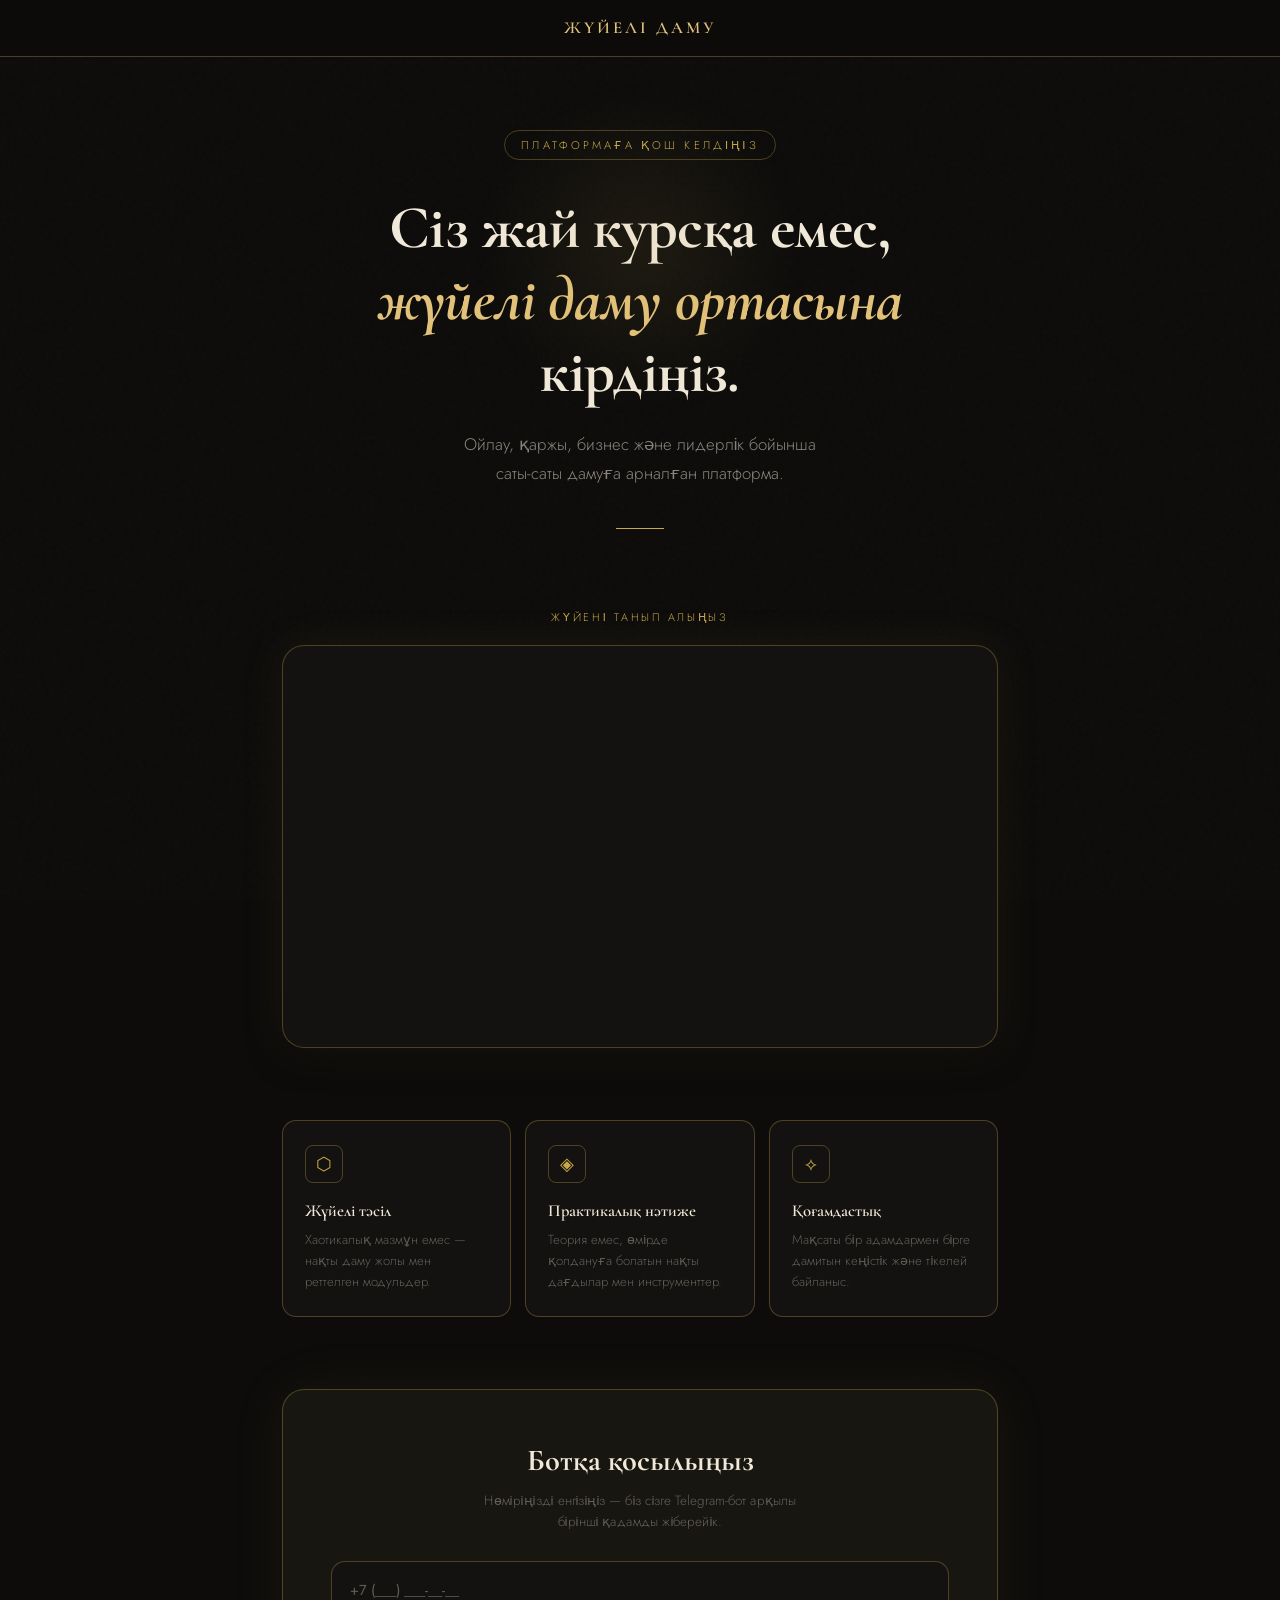
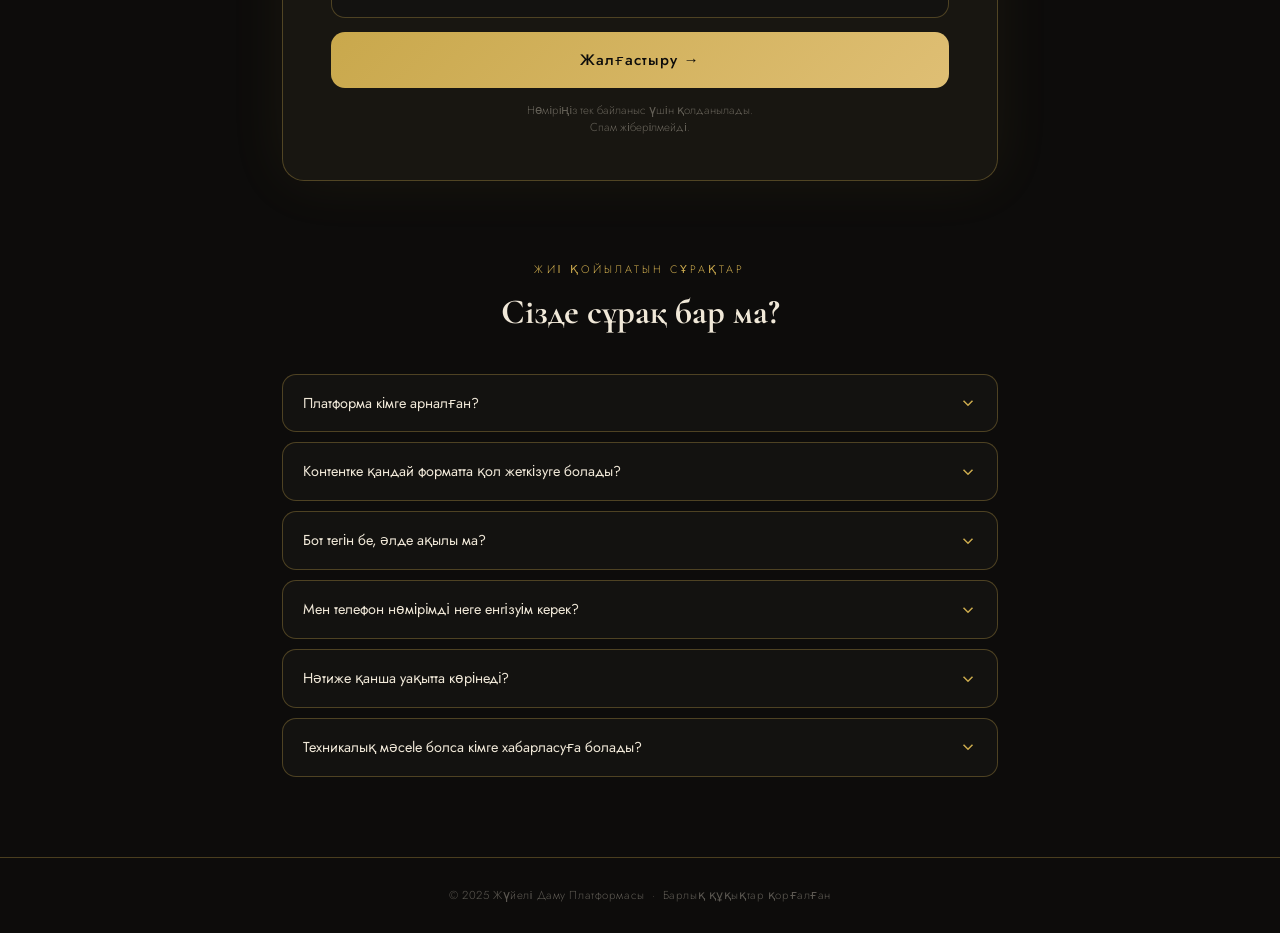
==== index.html @ 13a6a48f "Add files via upload" ====
<!DOCTYPE html>
<html lang="kk">
<head>
<meta charset="UTF-8" />
<meta name="viewport" content="width=device-width, initial-scale=1.0" />
<!-- PAGE TITLE — change as needed -->
<title>Жүйелі Даму Платформасы</title>

<link rel="preconnect" href="https://fonts.googleapis.com" />
<link rel="preconnect" href="https://fonts.gstatic.com" crossorigin />
<!-- Cormorant Garamond: editorial luxury display. Jost: clean modern body -->
<link href="https://fonts.googleapis.com/css2?family=Cormorant+Garamond:ital,wght@0,400;0,600;0,700;1,400&family=Jost:wght@300;400;500&display=swap" rel="stylesheet" />

<style>
  /* ==============================
     DESIGN TOKENS
  ============================== */
  :root {
    --bg:          #0d0c0b;
    --bg-card:     #131210;
    --bg-elevated: #181611;
    --gold:        #c9a84c;
    --gold-light:  #e2c27a;
    --gold-dim:    rgba(201,168,76,0.18);
    --gold-line:   rgba(201,168,76,0.32);
    --cream:       #f0e8d8;
    --cream-dim:   rgba(240,232,216,0.55);
    --cream-muted: rgba(240,232,216,0.35);
    --white:       #ffffff;
    --radius-sm:   8px;
    --radius-md:   14px;
    --radius-lg:   22px;
    --ff-display:  'Cormorant Garamond', Georgia, serif;
    --ff-body:     'Jost', sans-serif;
    --transition:  0.3s cubic-bezier(0.4, 0, 0.2, 1);
  }

  /* ==============================
     RESET & BASE
  ============================== */
  *, *::before, *::after { box-sizing: border-box; margin: 0; padding: 0; }

  html { scroll-behavior: smooth; -webkit-text-size-adjust: 100%; }

  body {
    background: var(--bg);
    color: var(--cream);
    font-family: var(--ff-body);
    font-weight: 300;
    font-size: 16px;
    line-height: 1.65;
    min-height: 100dvh;
    overflow-x: hidden;
    -webkit-font-smoothing: antialiased;
  }

  /* subtle grain overlay for depth */
  body::before {
    content: '';
    position: fixed;
    inset: 0;
    background-image: url("data:image/svg+xml,%3Csvg viewBox='0 0 256 256' xmlns='http://www.w3.org/2000/svg'%3E%3Cfilter id='n'%3E%3CfeTurbulence type='fractalNoise' baseFrequency='0.9' numOctaves='4' stitchTiles='stitch'/%3E%3C/filter%3E%3Crect width='100%25' height='100%25' filter='url(%23n)' opacity='0.04'/%3E%3C/svg%3E");
    pointer-events: none;
    z-index: 0;
    opacity: 0.45;
  }

  img, video { display: block; max-width: 100%; }
  a { color: inherit; text-decoration: none; }

  /* ==============================
     LAYOUT UTILITIES
  ============================== */
  .wrap {
    width: 100%;
    max-width: 680px;
    margin-inline: auto;
    padding-inline: 22px;
  }

  section { position: relative; z-index: 1; }

  /* Gold hairline divider */
  .divider {
    width: 48px;
    height: 1px;
    background: var(--gold);
    opacity: 0.5;
    margin: 0 auto;
  }

  /* ==============================
     FADE-IN REVEAL ANIMATION
  ============================== */
  .reveal {
    opacity: 0;
    transform: translateY(24px);
    transition: opacity 0.7s ease, transform 0.7s ease;
  }
  .reveal.visible {
    opacity: 1;
    transform: none;
  }

  /* ==============================
     HEADER / NAV
  ============================== */
  header {
    position: fixed;
    top: 0; left: 0; right: 0;
    z-index: 100;
    padding: 14px 22px;
    display: flex;
    align-items: center;
    justify-content: center;
    background: rgba(13,12,11,0.85);
    backdrop-filter: blur(14px);
    -webkit-backdrop-filter: blur(14px);
    border-bottom: 1px solid var(--gold-line);
  }

  .logo {
    font-family: var(--ff-display);
    font-size: 1.05rem;
    font-weight: 600;
    letter-spacing: 0.18em;
    text-transform: uppercase;
    color: var(--gold-light);
  }

  /* ==============================
     HERO
  ============================== */
  .hero {
    padding-top: 112px;
    padding-bottom: 64px;
    text-align: center;
  }

  .hero__eyebrow {
    display: inline-block;
    font-size: 0.7rem;
    letter-spacing: 0.28em;
    text-transform: uppercase;
    color: var(--gold);
    border: 1px solid var(--gold-line);
    border-radius: 100px;
    padding: 5px 16px;
    margin-bottom: 32px;
  }

  /* ==============================
     MAIN HEADING — change text inside the tag below
  ============================== */
  .hero__title {
    font-family: var(--ff-display);
    font-size: clamp(2rem, 8vw, 3.4rem);
    font-weight: 700;
    line-height: 1.18;
    color: var(--cream);
    letter-spacing: -0.01em;
    margin-bottom: 22px;
  }

  .hero__title em {
    font-style: italic;
    color: var(--gold-light);
  }

  .hero__sub {
    font-size: clamp(0.92rem, 3.5vw, 1.05rem);
    color: var(--cream-dim);
    max-width: 420px;
    margin: 0 auto 40px;
    line-height: 1.75;
  }

  /* decorative gold glow blob behind hero text */
  .hero__glow {
    position: absolute;
    top: 80px;
    left: 50%;
    transform: translateX(-50%);
    width: 340px;
    height: 340px;
    background: radial-gradient(ellipse, rgba(201,168,76,0.09) 0%, transparent 70%);
    border-radius: 50%;
    pointer-events: none;
  }

  /* ==============================
     VIDEO BLOCK
  ============================== */
  .video-section {
    padding-bottom: 72px;
  }

  .video-label {
    text-align: center;
    font-size: 0.68rem;
    letter-spacing: 0.25em;
    text-transform: uppercase;
    color: var(--gold);
    margin-bottom: 18px;
  }

  .video-wrapper {
    position: relative;
    border-radius: var(--radius-lg);
    overflow: hidden;
    border: 1px solid var(--gold-line);
    background: var(--bg-card);
    /* gold glow shadow */
    box-shadow: 0 0 40px rgba(201,168,76,0.1), 0 8px 32px rgba(0,0,0,0.55);
    aspect-ratio: 16 / 9;
  }

  /* ==============================
     VIDEO — replace the src below with your actual video URL or embed
     For YouTube embed: replace the entire iframe src
     For self-hosted MP4: uncomment the <video> tag in HTML and remove iframe
  ============================== */
  .video-wrapper iframe,
  .video-wrapper video {
    position: absolute;
    inset: 0;
    width: 100%;
    height: 100%;
    border: none;
  }

  /* video placeholder when no src yet */
  .video-placeholder {
    position: absolute;
    inset: 0;
    display: flex;
    flex-direction: column;
    align-items: center;
    justify-content: center;
    gap: 14px;
    color: var(--cream-muted);
    font-size: 0.85rem;
    letter-spacing: 0.08em;
  }

  .video-placeholder svg {
    width: 52px;
    height: 52px;
    opacity: 0.5;
  }

  /* ==============================
     TRUST STRIP (3 pillars)
  ============================== */
  .trust-section {
    padding-bottom: 72px;
  }

  .trust-grid {
    display: grid;
    grid-template-columns: 1fr;
    gap: 14px;
  }

  .trust-card {
    background: var(--bg-card);
    border: 1px solid var(--gold-line);
    border-radius: var(--radius-md);
    padding: 24px 22px;
    display: flex;
    gap: 18px;
    align-items: flex-start;
    transition: border-color var(--transition), box-shadow var(--transition);
  }

  .trust-card:hover {
    border-color: var(--gold);
    box-shadow: 0 0 22px rgba(201,168,76,0.12);
  }

  .trust-icon {
    flex-shrink: 0;
    width: 38px;
    height: 38px;
    border: 1px solid var(--gold-line);
    border-radius: var(--radius-sm);
    display: flex;
    align-items: center;
    justify-content: center;
    font-size: 1.1rem;
    color: var(--gold);
  }

  .trust-title {
    font-family: var(--ff-display);
    font-size: 1.05rem;
    font-weight: 600;
    color: var(--cream);
    margin-bottom: 4px;
  }

  .trust-body {
    font-size: 0.82rem;
    color: var(--cream-muted);
    line-height: 1.6;
  }

  /* ==============================
     PHONE FORM
  ============================== */
  .form-section {
    padding-bottom: 80px;
  }

  .form-card {
    background: var(--bg-elevated);
    border: 1px solid var(--gold-line);
    border-radius: var(--radius-lg);
    padding: 36px 28px 32px;
    box-shadow: 0 0 60px rgba(201,168,76,0.07);
  }

  .form-headline {
    font-family: var(--ff-display);
    font-size: clamp(1.4rem, 5vw, 1.9rem);
    font-weight: 700;
    color: var(--cream);
    line-height: 1.25;
    margin-bottom: 10px;
    text-align: center;
  }

  .form-desc {
    font-size: 0.84rem;
    color: var(--cream-muted);
    text-align: center;
    margin-bottom: 28px;
    line-height: 1.6;
  }

  .field-wrap {
    position: relative;
    margin-bottom: 14px;
  }

  .field-wrap input[type="tel"] {
    width: 100%;
    background: var(--bg-card);
    border: 1px solid var(--gold-line);
    border-radius: var(--radius-md);
    color: var(--cream);
    font-family: var(--ff-body);
    font-size: 1rem;
    font-weight: 400;
    padding: 16px 18px;
    outline: none;
    transition: border-color var(--transition), box-shadow var(--transition);
    -webkit-appearance: none;
  }

  .field-wrap input[type="tel"]::placeholder {
    color: var(--cream-muted);
    font-size: 0.9rem;
  }

  .field-wrap input[type="tel"]:focus {
    border-color: var(--gold);
    box-shadow: 0 0 0 3px rgba(201,168,76,0.12);
  }

  .field-wrap input[type="tel"].error {
    border-color: #c0605a;
    box-shadow: 0 0 0 3px rgba(192,96,90,0.12);
  }

  .field-error {
    font-size: 0.75rem;
    color: #d97070;
    margin-top: 5px;
    padding-left: 4px;
    display: none;
  }

  .field-error.visible { display: block; }

  /* CTA button */
  .btn-primary {
    width: 100%;
    background: linear-gradient(135deg, #c9a84c 0%, #e2c27a 60%, #c9a84c 100%);
    background-size: 200% auto;
    color: #0d0c0b;
    border: none;
    border-radius: var(--radius-md);
    font-family: var(--ff-body);
    font-size: 0.95rem;
    font-weight: 500;
    letter-spacing: 0.06em;
    padding: 17px 24px;
    cursor: pointer;
    transition: background-position var(--transition), box-shadow var(--transition), transform 0.15s ease;
    -webkit-appearance: none;
  }

  .btn-primary:hover {
    background-position: right center;
    box-shadow: 0 6px 28px rgba(201,168,76,0.35);
  }

  .btn-primary:active { transform: scale(0.98); }

  .btn-primary:disabled {
    opacity: 0.55;
    cursor: not-allowed;
    transform: none;
  }

  .privacy-note {
    text-align: center;
    font-size: 0.72rem;
    color: var(--cream-muted);
    margin-top: 14px;
    line-height: 1.5;
  }

  /* ==============================
     SUCCESS STATE
  ============================== */
  .success-state {
    display: none;
    text-align: center;
    padding: 8px 0;
  }

  .success-state.visible { display: block; }
  .form-inputs.hidden { display: none; }

  .success-icon {
    font-size: 2.4rem;
    margin-bottom: 16px;
  }

  .success-title {
    font-family: var(--ff-display);
    font-size: 1.5rem;
    font-weight: 600;
    color: var(--cream);
    margin-bottom: 8px;
  }

  .success-sub {
    font-size: 0.85rem;
    color: var(--cream-muted);
    margin-bottom: 28px;
    line-height: 1.6;
  }

  /* Telegram CTA button */
  .btn-tg {
    display: inline-flex;
    align-items: center;
    justify-content: center;
    gap: 10px;
    width: 100%;
    background: transparent;
    border: 1px solid var(--gold);
    border-radius: var(--radius-md);
    color: var(--gold-light);
    font-family: var(--ff-body);
    font-size: 0.95rem;
    font-weight: 500;
    letter-spacing: 0.05em;
    padding: 16px 24px;
    cursor: pointer;
    transition: background var(--transition), box-shadow var(--transition), color var(--transition);
    text-decoration: none;
  }

  .btn-tg:hover {
    background: var(--gold-dim);
    box-shadow: 0 4px 22px rgba(201,168,76,0.2);
    color: var(--cream);
  }

  .btn-tg svg { flex-shrink: 0; }

  /* ==============================
     FAQ
  ============================== */
  .faq-section {
    padding-bottom: 80px;
  }

  .section-label {
    text-align: center;
    font-size: 0.68rem;
    letter-spacing: 0.28em;
    text-transform: uppercase;
    color: var(--gold);
    margin-bottom: 12px;
  }

  .section-title {
    font-family: var(--ff-display);
    font-size: clamp(1.6rem, 5.5vw, 2.2rem);
    font-weight: 700;
    color: var(--cream);
    text-align: center;
    line-height: 1.2;
    margin-bottom: 40px;
  }

  .faq-list {
    display: flex;
    flex-direction: column;
    gap: 10px;
  }

  .faq-item {
    background: var(--bg-card);
    border: 1px solid var(--gold-line);
    border-radius: var(--radius-md);
    overflow: hidden;
    transition: border-color var(--transition);
  }

  .faq-item.open { border-color: rgba(201,168,76,0.5); }

  .faq-question {
    width: 100%;
    background: none;
    border: none;
    color: var(--cream);
    font-family: var(--ff-body);
    font-size: 0.9rem;
    font-weight: 400;
    text-align: left;
    padding: 18px 20px;
    cursor: pointer;
    display: flex;
    align-items: center;
    justify-content: space-between;
    gap: 12px;
    line-height: 1.45;
    -webkit-appearance: none;
  }

  .faq-question:focus-visible {
    outline: 2px solid var(--gold);
    outline-offset: -2px;
  }

  .faq-chevron {
    flex-shrink: 0;
    width: 18px;
    height: 18px;
    color: var(--gold);
    transition: transform var(--transition);
  }

  .faq-item.open .faq-chevron { transform: rotate(180deg); }

  .faq-answer {
    max-height: 0;
    overflow: hidden;
    transition: max-height 0.38s cubic-bezier(0.4,0,0.2,1);
  }

  .faq-answer-inner {
    padding: 0 20px 18px;
    font-size: 0.84rem;
    color: var(--cream-muted);
    line-height: 1.7;
  }

  /* ==============================
     FOOTER
  ============================== */
  footer {
    border-top: 1px solid var(--gold-line);
    padding: 28px 22px;
    text-align: center;
    font-size: 0.72rem;
    color: var(--cream-muted);
    letter-spacing: 0.05em;
  }

  /* ==============================
     DESKTOP ADAPTATIONS (≥ 640px)
  ============================== */
  @media (min-width: 640px) {
    .hero { padding-top: 130px; padding-bottom: 80px; }
    .trust-grid { grid-template-columns: 1fr 1fr 1fr; }
    .trust-card { flex-direction: column; gap: 14px; }
    .form-card { padding: 52px 48px 44px; }
  }

  @media (min-width: 900px) {
    .wrap { max-width: 760px; }
    .hero__title { font-size: 3.8rem; }
  }
</style>
</head>

<body>

<!-- ==============================
     HEADER
============================== -->
<header>
  <!-- LOGO TEXT — change as needed -->
  <span class="logo">Жүйелі Даму</span>
</header>

<!-- ==============================
     HERO
============================== -->
<section class="hero">
  <div class="hero__glow"></div>
  <div class="wrap">

    <div class="hero__eyebrow reveal">Платформаға қош келдіңіз</div>

    <!-- MAIN HEADING — change text here -->
    <h1 class="hero__title reveal">
      Сіз жай курсқа емес,<br />
      <em>жүйелі даму ортасына</em> кірдіңіз.
    </h1>

    <!-- SUBHEADLINE — change text here -->
    <p class="hero__sub reveal">
      Ойлау, қаржы, бизнес және лидерлік бойынша<br />
      саты-саты дамуға арналған платформа.
    </p>

    <div class="divider reveal"></div>
  </div>
</section>

<!-- ==============================
     VIDEO SECTION
     REPLACE: change the iframe src to your YouTube/Vimeo embed URL
     OR: remove the iframe and uncomment the <video> tag for self-hosted MP4
============================== -->
<section class="video-section">
  <div class="wrap">
    <p class="video-label reveal">Жүйені танып алыңыз</p>

    <div class="video-wrapper reveal">

      <!--
        YOUTUBE EMBED — replace VIDEO_ID with your actual YouTube video ID
        Example: https://www.youtube.com/embed/dQw4w9WgXcQ
      -->
      <iframe
        src="about:blank"
        data-src="https://www.youtube.com/embed/VIDEO_ID_HERE?rel=0&modestbranding=1&color=white"
        title="Платформа туралы бейнероллик"
        allow="accelerometer; autoplay; clipboard-write; encrypted-media; gyroscope; picture-in-picture"
        allowfullscreen
        loading="lazy"
      ></iframe>

      <!--
        SELF-HOSTED MP4 — uncomment and set src to your video file URL
        <video controls preload="metadata" poster="poster.jpg">
          <source src="https://your-domain.com/video.mp4" type="video/mp4" />
        </video>
      -->

      <!-- placeholder shown until iframe loads -->
      <div class="video-placeholder" id="vidPlaceholder">
        <svg viewBox="0 0 24 24" fill="none" stroke="currentColor" stroke-width="1.2">
          <circle cx="12" cy="12" r="10"/>
          <polygon points="10 8 16 12 10 16 10 8" fill="currentColor" stroke="none"/>
        </svg>
        <span>Бейнероллик жүктелуде…</span>
      </div>

    </div>
  </div>
</section>

<!-- ==============================
     TRUST PILLARS
============================== -->
<section class="trust-section">
  <div class="wrap">
    <div class="trust-grid">

      <!-- PILLAR 1 — change icon, title, body -->
      <div class="trust-card reveal">
        <div class="trust-icon">⬡</div>
        <div>
          <div class="trust-title">Жүйелі тәсіл</div>
          <p class="trust-body">Хаотикалық мазмұн емес — нақты даму жолы мен реттелген модульдер.</p>
        </div>
      </div>

      <!-- PILLAR 2 — change icon, title, body -->
      <div class="trust-card reveal">
        <div class="trust-icon">◈</div>
        <div>
          <div class="trust-title">Практикалық нәтиже</div>
          <p class="trust-body">Теория емес, өмірде қолдануға болатын нақты дағдылар мен инструменттер.</p>
        </div>
      </div>

      <!-- PILLAR 3 — change icon, title, body -->
      <div class="trust-card reveal">
        <div class="trust-icon">⟡</div>
        <div>
          <div class="trust-title">Қоғамдастық</div>
          <p class="trust-body">Мақсаты бір адамдармен бірге дамитын кеңістік және тікелей байланыс.</p>
        </div>
      </div>

    </div>
  </div>
</section>

<!-- ==============================
     PHONE FORM + SUCCESS STATE
============================== -->
<section class="form-section" id="formSection">
  <div class="wrap">
    <div class="form-card">

      <!-- FORM INPUTS STATE -->
      <div class="form-inputs" id="formInputs">

        <!-- FORM HEADLINE — change text here -->
        <h2 class="form-headline">Ботқа қосылыңыз</h2>

        <!-- FORM DESCRIPTION — change text here -->
        <p class="form-desc">
          Нөміріңізді енгізіңіз — біз сізге Telegram-бот арқылы<br />
          бірінші қадамды жіберейік.
        </p>

        <div class="field-wrap">
          <input
            type="tel"
            id="phoneInput"
            placeholder="+7 (___) ___-__-__"
            inputmode="tel"
            autocomplete="tel"
            maxlength="20"
          />
          <div class="field-error" id="phoneError">
            Телефон нөмірін дұрыс енгізіңіз (+7 немесе 8 форматында)
          </div>
        </div>

        <button class="btn-primary" id="submitBtn" onclick="handleSubmit()">
          Жалғастыру →
        </button>

        <p class="privacy-note">
          Нөміріңіз тек байланыс үшін қолданылады.<br />Спам жіберілмейді.
        </p>
      </div>

      <!-- SUCCESS STATE (hidden until form submitted) -->
      <div class="success-state" id="successState">
        <div class="success-icon">✦</div>

        <!-- SUCCESS TITLE — change text here -->
        <h3 class="success-title">Рахмет!</h3>

        <!-- SUCCESS SUBTITLE — change text here -->
        <p class="success-sub">
          Енді Telegram-ботқа өтіп,<br />жүйелі дамуды бастауға болады.
        </p>

        <!--
          TELEGRAM BOT LINK — change href to your actual bot link
          Format: https://t.me/YOUR_BOT_USERNAME  or  https://t.me/YOUR_BOT/PATH
        -->
        <a
          href="https://t.me/zhenisOrdaFinanceBot/zhenis"
          target="_blank"
          rel="noopener noreferrer"
          class="btn-tg"
          id="tgLink"
        >
          <svg width="20" height="20" viewBox="0 0 24 24" fill="currentColor">
            <path d="M12 0C5.373 0 0 5.373 0 12s5.373 12 12 12 12-5.373 12-12S18.627 0 12 0zm5.894 8.221-1.97 9.28c-.145.658-.537.818-1.084.508l-3-2.21-1.447 1.394c-.16.16-.295.295-.605.295l.213-3.053 5.56-5.023c.242-.213-.054-.333-.373-.12L8.32 14.617l-2.96-.924c-.643-.204-.657-.643.136-.953l11.57-4.461c.537-.194 1.006.131.828.942z"/>
          </svg>
          Telegram-ботқа өту
        </a>
      </div>

    </div>
  </div>
</section>

<!-- ==============================
     FAQ
============================== -->
<section class="faq-section">
  <div class="wrap">

    <p class="section-label reveal">Жиі қойылатын сұрақтар</p>
    <h2 class="section-title reveal">Сізде сұрақ бар ма?</h2>

    <div class="faq-list">

      <!--
        FAQ ITEMS — change the question and answer text freely.
        Add or remove .faq-item blocks as needed.
        Structure: .faq-question > text + chevron | .faq-answer > .faq-answer-inner > text
      -->

      <!-- FAQ 1 -->
      <div class="faq-item reveal">
        <button class="faq-question" onclick="toggleFaq(this)" aria-expanded="false">
          <!-- QUESTION 1 — change text here -->
          Платформа кімге арналған?
          <svg class="faq-chevron" viewBox="0 0 24 24" fill="none" stroke="currentColor" stroke-width="2">
            <polyline points="6 9 12 15 18 9"/>
          </svg>
        </button>
        <div class="faq-answer" role="region">
          <div class="faq-answer-inner">
            <!-- ANSWER 1 — change text here -->
            Бұл жер — өзін дамытқысы келетін, қаржылық және тұлғалық өсуге мақсатты түрде қадам жасайтын адамдарға арналған. Бастаушылар да, тәжірибелілер де жаңа деңгейге шыға алады.
          </div>
        </div>
      </div>

      <!-- FAQ 2 -->
      <div class="faq-item reveal">
        <button class="faq-question" onclick="toggleFaq(this)" aria-expanded="false">
          <!-- QUESTION 2 — change text here -->
          Контентке қандай форматта қол жеткізуге болады?
          <svg class="faq-chevron" viewBox="0 0 24 24" fill="none" stroke="currentColor" stroke-width="2">
            <polyline points="6 9 12 15 18 9"/>
          </svg>
        </button>
        <div class="faq-answer" role="region">
          <div class="faq-answer-inner">
            <!-- ANSWER 2 — change text here -->
            Барлық сабақтар мен материалдар Telegram-бот арқылы жеткізіледі. Ыңғайлы кесте жоқ — өзіңізге ыңғайлы уақытта оқисыз.
          </div>
        </div>
      </div>

      <!-- FAQ 3 -->
      <div class="faq-item reveal">
        <button class="faq-question" onclick="toggleFaq(this)" aria-expanded="false">
          <!-- QUESTION 3 — change text here -->
          Бот тегін бе, әлде ақылы ма?
          <svg class="faq-chevron" viewBox="0 0 24 24" fill="none" stroke="currentColor" stroke-width="2">
            <polyline points="6 9 12 15 18 9"/>
          </svg>
        </button>
        <div class="faq-answer" role="region">
          <div class="faq-answer-inner">
            <!-- ANSWER 3 — change text here -->
            Платформаның бірінші деңгейіне тегін кіруге болады. Толық бағдарлама үшін жазылым опциялары бар — барлық ақпаратты ботта таба аласыз.
          </div>
        </div>
      </div>

      <!-- FAQ 4 -->
      <div class="faq-item reveal">
        <button class="faq-question" onclick="toggleFaq(this)" aria-expanded="false">
          <!-- QUESTION 4 — change text here -->
          Мен телефон нөмірімді неге енгізуім керек?
          <svg class="faq-chevron" viewBox="0 0 24 24" fill="none" stroke="currentColor" stroke-width="2">
            <polyline points="6 9 12 15 18 9"/>
          </svg>
        </button>
        <div class="faq-answer" role="region">
          <div class="faq-answer-inner">
            <!-- ANSWER 4 — change text here -->
            Нөміріңіз тек байланыс мақсатында сақталады. Спам жіберілмейді, деректер үшінші тарапқа берілмейді. Бұл — сізге жеке жолдама жіберу үшін.
          </div>
        </div>
      </div>

      <!-- FAQ 5 -->
      <div class="faq-item reveal">
        <button class="faq-question" onclick="toggleFaq(this)" aria-expanded="false">
          <!-- QUESTION 5 — change text here -->
          Нәтиже қанша уақытта көрінеді?
          <svg class="faq-chevron" viewBox="0 0 24 24" fill="none" stroke="currentColor" stroke-width="2">
            <polyline points="6 9 12 15 18 9"/>
          </svg>
        </button>
        <div class="faq-answer" role="region">
          <div class="faq-answer-inner">
            <!-- ANSWER 5 — change text here -->
            Бұл — жүйелі процесс. Алғашқы апта-ақ ойлаудың өзгеруін сезесіз. Нақты қаржылық және бизнес нәтижелер 1–3 айда байқалады — егер жүйеге ілессеңіз.
          </div>
        </div>
      </div>

      <!-- FAQ 6 -->
      <div class="faq-item reveal">
        <button class="faq-question" onclick="toggleFaq(this)" aria-expanded="false">
          <!-- QUESTION 6 — change text here -->
          Техникалық мәсele болса кімге хабарласуға болады?
          <svg class="faq-chevron" viewBox="0 0 24 24" fill="none" stroke="currentColor" stroke-width="2">
            <polyline points="6 9 12 15 18 9"/>
          </svg>
        </button>
        <div class="faq-answer" role="region">
          <div class="faq-answer-inner">
            <!-- ANSWER 6 — change text here -->
            Telegram-ботта «Қолдау» бөлімі бар. Сондай-ақ біздің командамен тікелей хат алмасуға болады — жауап беру уақыты 24 сағат ішінде.
          </div>
        </div>
      </div>

    </div><!-- /faq-list -->
  </div>
</section>

<!-- ==============================
     FOOTER
============================== -->
<footer>
  <!-- FOOTER TEXT — change as needed -->
  <p>© 2025 Жүйелі Даму Платформасы &nbsp;·&nbsp; Барлық құқықтар қорғалған</p>
</footer>

<!-- ==============================
     JAVASCRIPT
============================== -->
<script>
  /* --------------------------------------------------
     CONFIGURATION — edit these values
  -------------------------------------------------- */
  // Telegram bot link shown after phone submission
  const TG_BOT_URL = 'https://t.me/zhenisOrdaFinanceBot/zhenis';

  // Optional: send phone to a webhook (e.g. Google Apps Script, n8n, Make)
  // Set to empty string '' to skip
  const WEBHOOK_URL = '';

  /* --------------------------------------------------
     PHONE VALIDATION
  -------------------------------------------------- */
  function normalizePhone(raw) {
    return raw.replace(/\D/g, '');
  }

  function isValidPhone(raw) {
    const digits = normalizePhone(raw);
    // accept KZ/RU format: starts with 7 or 8, total 11 digits
    // or international: 10-15 digits
    return /^[78]\d{10}$/.test(digits) || /^\d{10,15}$/.test(digits);
  }

  /* --------------------------------------------------
     FORMAT INPUT AS USER TYPES
  -------------------------------------------------- */
  const phoneInput = document.getElementById('phoneInput');
  const phoneError = document.getElementById('phoneError');
  const submitBtn  = document.getElementById('submitBtn');

  phoneInput.addEventListener('input', function () {
    phoneError.classList.remove('visible');
    phoneInput.classList.remove('error');
  });

  phoneInput.addEventListener('keydown', function (e) {
    if (e.key === 'Enter') handleSubmit();
  });

  /* --------------------------------------------------
     FORM SUBMIT HANDLER
  -------------------------------------------------- */
  function handleSubmit() {
    const val = phoneInput.value.trim();

    if (!isValidPhone(val)) {
      phoneInput.classList.add('error');
      phoneError.classList.add('visible');
      phoneInput.focus();
      return;
    }

    // disable button to prevent double submit
    submitBtn.disabled = true;
    submitBtn.textContent = 'Жіберілуде…';

    const phone = normalizePhone(val);

    // optional: send to webhook
    if (WEBHOOK_URL) {
      fetch(WEBHOOK_URL, {
        method: 'POST',
        headers: { 'Content-Type': 'application/json' },
        body: JSON.stringify({ phone }),
      }).catch(() => { /* silent fail */ });
    }

    // small delay for perceived feedback, then show success
    setTimeout(showSuccess, 600);
  }

  /* --------------------------------------------------
     SHOW SUCCESS STATE
  -------------------------------------------------- */
  function showSuccess() {
    document.getElementById('formInputs').classList.add('hidden');
    document.getElementById('successState').classList.add('visible');

    // update the TG link (already set in HTML, but updating here too for safety)
    document.getElementById('tgLink').href = TG_BOT_URL;

    // scroll card into view smoothly
    document.getElementById('formSection').scrollIntoView({ behavior: 'smooth', block: 'center' });
  }

  /* --------------------------------------------------
     FAQ ACCORDION
  -------------------------------------------------- */
  function toggleFaq(btn) {
    const item   = btn.closest('.faq-item');
    const answer = item.querySelector('.faq-answer');
    const isOpen = item.classList.contains('open');

    // close all others
    document.querySelectorAll('.faq-item.open').forEach(el => {
      el.classList.remove('open');
      el.querySelector('.faq-answer').style.maxHeight = null;
      el.querySelector('.faq-question').setAttribute('aria-expanded', 'false');
    });

    if (!isOpen) {
      item.classList.add('open');
      btn.setAttribute('aria-expanded', 'true');
      answer.style.maxHeight = answer.scrollHeight + 'px';
    }
  }

  /* --------------------------------------------------
     SCROLL REVEAL
  -------------------------------------------------- */
  const revealEls = document.querySelectorAll('.reveal');
  const observer  = new IntersectionObserver((entries) => {
    entries.forEach((entry, i) => {
      if (entry.isIntersecting) {
        // stagger siblings slightly
        setTimeout(() => {
          entry.target.classList.add('visible');
        }, 60 * (Array.from(entry.target.parentElement.children).indexOf(entry.target) % 4));
        observer.unobserve(entry.target);
      }
    });
  }, { threshold: 0.12 });

  revealEls.forEach(el => observer.observe(el));

  /* --------------------------------------------------
     LAZY-LOAD VIDEO IFRAME
     (avoids slowing down initial page paint)
  -------------------------------------------------- */
  const iframe = document.querySelector('iframe[data-src]');
  if (iframe) {
    // load iframe when user scrolls near it
    const vidObserver = new IntersectionObserver((entries) => {
      if (entries[0].isIntersecting) {
        iframe.src = iframe.dataset.src;
        document.getElementById('vidPlaceholder').style.display = 'none';
        vidObserver.disconnect();
      }
    }, { rootMargin: '200px' });
    vidObserver.observe(iframe);
  }
</script>

</body>
</html>
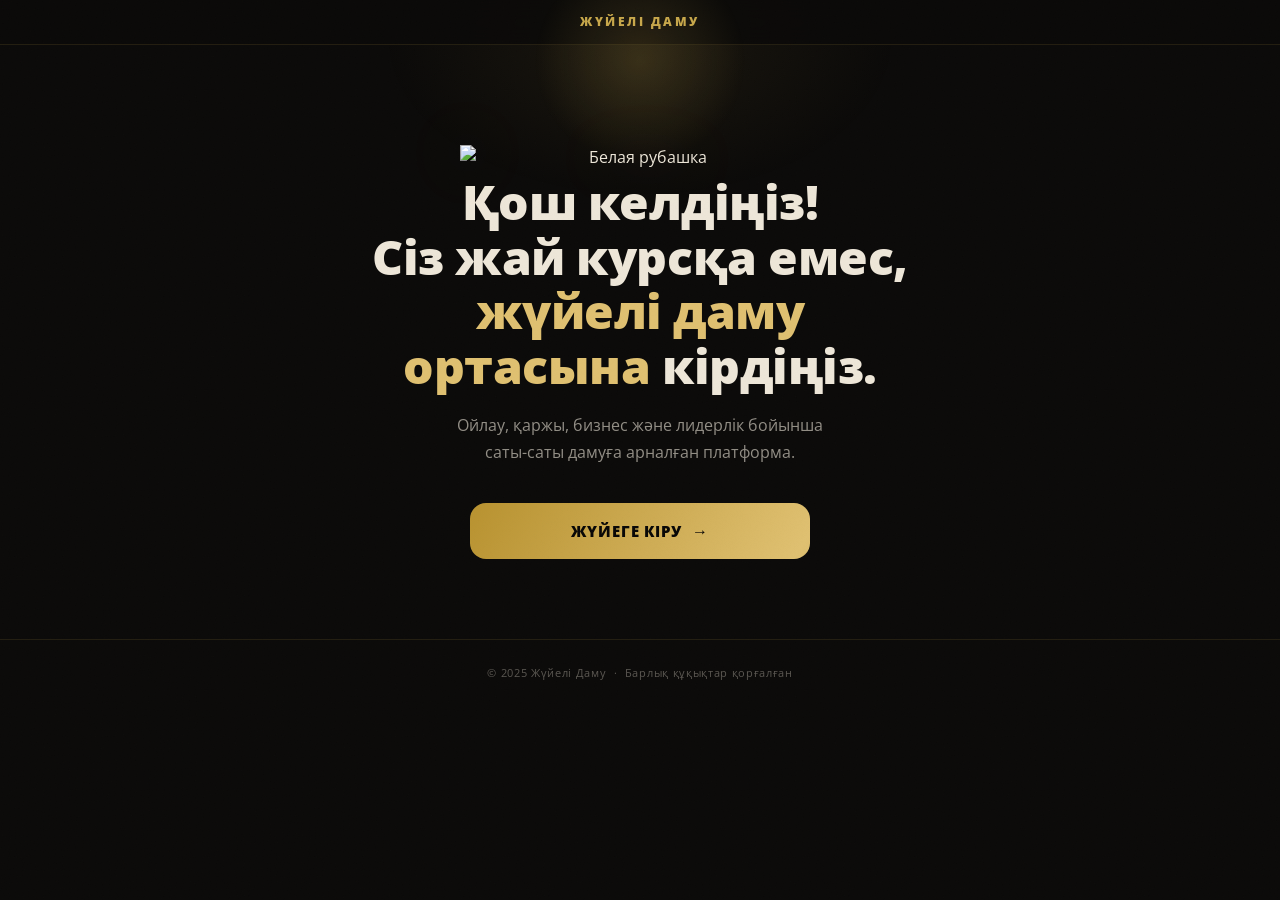
==== commit 6bf2727f: "Add files via upload" ====
--- a/index.html
+++ b/index.html
@@ -1,1077 +1,108 @@
 <!DOCTYPE html>
 <html lang="kk">
 <head>
-<meta charset="UTF-8" />
-<meta name="viewport" content="width=device-width, initial-scale=1.0" />
+<meta charset="UTF-8"/>
+<meta name="viewport" content="width=device-width,initial-scale=1.0"/>
 <!-- PAGE TITLE — change as needed -->
 <title>Жүйелі Даму Платформасы</title>
 
-<link rel="preconnect" href="https://fonts.googleapis.com" />
-<link rel="preconnect" href="https://fonts.gstatic.com" crossorigin />
-<!-- Cormorant Garamond: editorial luxury display. Jost: clean modern body -->
-<link href="https://fonts.googleapis.com/css2?family=Cormorant+Garamond:ital,wght@0,400;0,600;0,700;1,400&family=Jost:wght@300;400;500&display=swap" rel="stylesheet" />
+<!-- Manrope: modern, masculine, excellent Cyrillic/Kazakh support -->
+<link rel="preconnect" href="https://fonts.googleapis.com"/>
+<link rel="preconnect" href="https://fonts.gstatic.com" crossorigin/>
+<link href="https://fonts.googleapis.com/css2?family=Manrope:wght@400;500;700;800&display=swap" rel="stylesheet"/>
+
+<link rel="preconnect" href="https://fonts.googleapis.com">
+<link rel="preconnect" href="https://fonts.gstatic.com" crossorigin>
+<link href="https://fonts.googleapis.com/css2?family=Open+Sans:ital,wght@0,300..800;1,300..800&display=swap" rel="stylesheet">
+
+<link rel="stylesheet" href="style.css"/>
 
 <style>
-  /* ==============================
-     DESIGN TOKENS
-  ============================== */
-  :root {
-    --bg:          #0d0c0b;
-    --bg-card:     #131210;
-    --bg-elevated: #181611;
-    --gold:        #c9a84c;
-    --gold-light:  #e2c27a;
-    --gold-dim:    rgba(201,168,76,0.18);
-    --gold-line:   rgba(201,168,76,0.32);
-    --cream:       #f0e8d8;
-    --cream-dim:   rgba(240,232,216,0.55);
-    --cream-muted: rgba(240,232,216,0.35);
-    --white:       #ffffff;
-    --radius-sm:   8px;
-    --radius-md:   14px;
-    --radius-lg:   22px;
-    --ff-display:  'Cormorant Garamond', Georgia, serif;
-    --ff-body:     'Jost', sans-serif;
-    --transition:  0.3s cubic-bezier(0.4, 0, 0.2, 1);
+  .ambient{
+    position:fixed;top:-120px;left:50%;
+    transform:translateX(-50%);
+    width:520px;height:320px;
+    background:radial-gradient(ellipse,rgba(201,168,76,0.08) 0%,transparent 70%);
+    pointer-events:none;z-index:0;
   }
-
-  /* ==============================
-     RESET & BASE
-  ============================== */
-  *, *::before, *::after { box-sizing: border-box; margin: 0; padding: 0; }
-
-  html { scroll-behavior: smooth; -webkit-text-size-adjust: 100%; }
-
-  body {
-    background: var(--bg);
-    color: var(--cream);
-    font-family: var(--ff-body);
-    font-weight: 300;
-    font-size: 16px;
-    line-height: 1.65;
-    min-height: 100dvh;
-    overflow-x: hidden;
-    -webkit-font-smoothing: antialiased;
+  .site-header,.hero-section,.site-footer{position:relative;z-index:1}
+  .trust-row{
+    display:flex;align-items:center;justify-content:center;
+    gap:6px;margin-top:20px;
+    font-size:0.7rem;color:var(--cream-3);letter-spacing:0.05em;
   }
-
-  /* subtle grain overlay for depth */
-  body::before {
-    content: '';
-    position: fixed;
-    inset: 0;
-    background-image: url("data:image/svg+xml,%3Csvg viewBox='0 0 256 256' xmlns='http://www.w3.org/2000/svg'%3E%3Cfilter id='n'%3E%3CfeTurbulence type='fractalNoise' baseFrequency='0.9' numOctaves='4' stitchTiles='stitch'/%3E%3C/filter%3E%3Crect width='100%25' height='100%25' filter='url(%23n)' opacity='0.04'/%3E%3C/svg%3E");
-    pointer-events: none;
-    z-index: 0;
-    opacity: 0.45;
+  .trust-dot{
+    width:3px;height:3px;background:var(--gold);
+    border-radius:50%;opacity:0.6;
   }
-
-  img, video { display: block; max-width: 100%; }
-  a { color: inherit; text-decoration: none; }
-
-  /* ==============================
-     LAYOUT UTILITIES
-  ============================== */
-  .wrap {
-    width: 100%;
-    max-width: 680px;
-    margin-inline: auto;
-    padding-inline: 22px;
-  }
-
-  section { position: relative; z-index: 1; }
-
-  /* Gold hairline divider */
-  .divider {
-    width: 48px;
-    height: 1px;
-    background: var(--gold);
-    opacity: 0.5;
-    margin: 0 auto;
-  }
-
-  /* ==============================
-     FADE-IN REVEAL ANIMATION
-  ============================== */
-  .reveal {
-    opacity: 0;
-    transform: translateY(24px);
-    transition: opacity 0.7s ease, transform 0.7s ease;
-  }
-  .reveal.visible {
-    opacity: 1;
-    transform: none;
-  }
-
-  /* ==============================
-     HEADER / NAV
-  ============================== */
-  header {
-    position: fixed;
-    top: 0; left: 0; right: 0;
-    z-index: 100;
-    padding: 14px 22px;
-    display: flex;
-    align-items: center;
-    justify-content: center;
-    background: rgba(13,12,11,0.85);
-    backdrop-filter: blur(14px);
-    -webkit-backdrop-filter: blur(14px);
-    border-bottom: 1px solid var(--gold-line);
-  }
-
-  .logo {
-    font-family: var(--ff-display);
-    font-size: 1.05rem;
-    font-weight: 600;
-    letter-spacing: 0.18em;
-    text-transform: uppercase;
-    color: var(--gold-light);
-  }
-
-  /* ==============================
-     HERO
-  ============================== */
-  .hero {
-    padding-top: 112px;
-    padding-bottom: 64px;
-    text-align: center;
-  }
-
-  .hero__eyebrow {
-    display: inline-block;
-    font-size: 0.7rem;
-    letter-spacing: 0.28em;
-    text-transform: uppercase;
-    color: var(--gold);
-    border: 1px solid var(--gold-line);
-    border-radius: 100px;
-    padding: 5px 16px;
-    margin-bottom: 32px;
-  }
-
-  /* ==============================
-     MAIN HEADING — change text inside the tag below
-  ============================== */
-  .hero__title {
-    font-family: var(--ff-display);
-    font-size: clamp(2rem, 8vw, 3.4rem);
-    font-weight: 700;
-    line-height: 1.18;
-    color: var(--cream);
-    letter-spacing: -0.01em;
-    margin-bottom: 22px;
-  }
-
-  .hero__title em {
-    font-style: italic;
-    color: var(--gold-light);
-  }
-
-  .hero__sub {
-    font-size: clamp(0.92rem, 3.5vw, 1.05rem);
-    color: var(--cream-dim);
-    max-width: 420px;
-    margin: 0 auto 40px;
-    line-height: 1.75;
-  }
-
-  /* decorative gold glow blob behind hero text */
-  .hero__glow {
-    position: absolute;
-    top: 80px;
-    left: 50%;
-    transform: translateX(-50%);
-    width: 340px;
-    height: 340px;
-    background: radial-gradient(ellipse, rgba(201,168,76,0.09) 0%, transparent 70%);
-    border-radius: 50%;
-    pointer-events: none;
-  }
-
-  /* ==============================
-     VIDEO BLOCK
-  ============================== */
-  .video-section {
-    padding-bottom: 72px;
-  }
-
-  .video-label {
-    text-align: center;
-    font-size: 0.68rem;
-    letter-spacing: 0.25em;
-    text-transform: uppercase;
-    color: var(--gold);
-    margin-bottom: 18px;
-  }
-
-  .video-wrapper {
-    position: relative;
-    border-radius: var(--radius-lg);
-    overflow: hidden;
-    border: 1px solid var(--gold-line);
-    background: var(--bg-card);
-    /* gold glow shadow */
-    box-shadow: 0 0 40px rgba(201,168,76,0.1), 0 8px 32px rgba(0,0,0,0.55);
-    aspect-ratio: 16 / 9;
-  }
-
-  /* ==============================
-     VIDEO — replace the src below with your actual video URL or embed
-     For YouTube embed: replace the entire iframe src
-     For self-hosted MP4: uncomment the <video> tag in HTML and remove iframe
-  ============================== */
-  .video-wrapper iframe,
-  .video-wrapper video {
-    position: absolute;
-    inset: 0;
-    width: 100%;
-    height: 100%;
-    border: none;
-  }
-
-  /* video placeholder when no src yet */
-  .video-placeholder {
-    position: absolute;
-    inset: 0;
-    display: flex;
-    flex-direction: column;
-    align-items: center;
-    justify-content: center;
-    gap: 14px;
-    color: var(--cream-muted);
-    font-size: 0.85rem;
-    letter-spacing: 0.08em;
-  }
-
-  .video-placeholder svg {
-    width: 52px;
-    height: 52px;
-    opacity: 0.5;
-  }
-
-  /* ==============================
-     TRUST STRIP (3 pillars)
-  ============================== */
-  .trust-section {
-    padding-bottom: 72px;
-  }
-
-  .trust-grid {
-    display: grid;
-    grid-template-columns: 1fr;
-    gap: 14px;
-  }
-
-  .trust-card {
-    background: var(--bg-card);
-    border: 1px solid var(--gold-line);
-    border-radius: var(--radius-md);
-    padding: 24px 22px;
-    display: flex;
-    gap: 18px;
-    align-items: flex-start;
-    transition: border-color var(--transition), box-shadow var(--transition);
-  }
-
-  .trust-card:hover {
-    border-color: var(--gold);
-    box-shadow: 0 0 22px rgba(201,168,76,0.12);
-  }
-
-  .trust-icon {
-    flex-shrink: 0;
-    width: 38px;
-    height: 38px;
-    border: 1px solid var(--gold-line);
-    border-radius: var(--radius-sm);
-    display: flex;
-    align-items: center;
-    justify-content: center;
-    font-size: 1.1rem;
-    color: var(--gold);
-  }
-
-  .trust-title {
-    font-family: var(--ff-display);
-    font-size: 1.05rem;
-    font-weight: 600;
-    color: var(--cream);
-    margin-bottom: 4px;
-  }
-
-  .trust-body {
-    font-size: 0.82rem;
-    color: var(--cream-muted);
-    line-height: 1.6;
-  }
-
-  /* ==============================
-     PHONE FORM
-  ============================== */
-  .form-section {
-    padding-bottom: 80px;
-  }
-
-  .form-card {
-    background: var(--bg-elevated);
-    border: 1px solid var(--gold-line);
-    border-radius: var(--radius-lg);
-    padding: 36px 28px 32px;
-    box-shadow: 0 0 60px rgba(201,168,76,0.07);
-  }
-
-  .form-headline {
-    font-family: var(--ff-display);
-    font-size: clamp(1.4rem, 5vw, 1.9rem);
-    font-weight: 700;
-    color: var(--cream);
-    line-height: 1.25;
-    margin-bottom: 10px;
-    text-align: center;
-  }
-
-  .form-desc {
-    font-size: 0.84rem;
-    color: var(--cream-muted);
-    text-align: center;
-    margin-bottom: 28px;
-    line-height: 1.6;
-  }
-
-  .field-wrap {
-    position: relative;
-    margin-bottom: 14px;
-  }
-
-  .field-wrap input[type="tel"] {
-    width: 100%;
-    background: var(--bg-card);
-    border: 1px solid var(--gold-line);
-    border-radius: var(--radius-md);
-    color: var(--cream);
-    font-family: var(--ff-body);
-    font-size: 1rem;
-    font-weight: 400;
-    padding: 16px 18px;
-    outline: none;
-    transition: border-color var(--transition), box-shadow var(--transition);
-    -webkit-appearance: none;
-  }
-
-  .field-wrap input[type="tel"]::placeholder {
-    color: var(--cream-muted);
-    font-size: 0.9rem;
-  }
-
-  .field-wrap input[type="tel"]:focus {
-    border-color: var(--gold);
-    box-shadow: 0 0 0 3px rgba(201,168,76,0.12);
-  }
-
-  .field-wrap input[type="tel"].error {
-    border-color: #c0605a;
-    box-shadow: 0 0 0 3px rgba(192,96,90,0.12);
-  }
-
-  .field-error {
-    font-size: 0.75rem;
-    color: #d97070;
-    margin-top: 5px;
-    padding-left: 4px;
-    display: none;
-  }
-
-  .field-error.visible { display: block; }
-
-  /* CTA button */
-  .btn-primary {
-    width: 100%;
-    background: linear-gradient(135deg, #c9a84c 0%, #e2c27a 60%, #c9a84c 100%);
-    background-size: 200% auto;
-    color: #0d0c0b;
-    border: none;
-    border-radius: var(--radius-md);
-    font-family: var(--ff-body);
-    font-size: 0.95rem;
-    font-weight: 500;
-    letter-spacing: 0.06em;
-    padding: 17px 24px;
-    cursor: pointer;
-    transition: background-position var(--transition), box-shadow var(--transition), transform 0.15s ease;
-    -webkit-appearance: none;
-  }
-
-  .btn-primary:hover {
-    background-position: right center;
-    box-shadow: 0 6px 28px rgba(201,168,76,0.35);
-  }
-
-  .btn-primary:active { transform: scale(0.98); }
-
-  .btn-primary:disabled {
-    opacity: 0.55;
-    cursor: not-allowed;
-    transform: none;
-  }
-
-  .privacy-note {
-    text-align: center;
-    font-size: 0.72rem;
-    color: var(--cream-muted);
-    margin-top: 14px;
-    line-height: 1.5;
-  }
-
-  /* ==============================
-     SUCCESS STATE
-  ============================== */
-  .success-state {
-    display: none;
-    text-align: center;
-    padding: 8px 0;
-  }
-
-  .success-state.visible { display: block; }
-  .form-inputs.hidden { display: none; }
-
-  .success-icon {
-    font-size: 2.4rem;
-    margin-bottom: 16px;
-  }
-
-  .success-title {
-    font-family: var(--ff-display);
-    font-size: 1.5rem;
-    font-weight: 600;
-    color: var(--cream);
-    margin-bottom: 8px;
-  }
-
-  .success-sub {
-    font-size: 0.85rem;
-    color: var(--cream-muted);
-    margin-bottom: 28px;
-    line-height: 1.6;
-  }
-
-  /* Telegram CTA button */
-  .btn-tg {
-    display: inline-flex;
-    align-items: center;
-    justify-content: center;
-    gap: 10px;
-    width: 100%;
-    background: transparent;
-    border: 1px solid var(--gold);
-    border-radius: var(--radius-md);
-    color: var(--gold-light);
-    font-family: var(--ff-body);
-    font-size: 0.95rem;
-    font-weight: 500;
-    letter-spacing: 0.05em;
-    padding: 16px 24px;
-    cursor: pointer;
-    transition: background var(--transition), box-shadow var(--transition), color var(--transition);
-    text-decoration: none;
-  }
-
-  .btn-tg:hover {
-    background: var(--gold-dim);
-    box-shadow: 0 4px 22px rgba(201,168,76,0.2);
-    color: var(--cream);
-  }
-
-  .btn-tg svg { flex-shrink: 0; }
-
-  /* ==============================
-     FAQ
-  ============================== */
-  .faq-section {
-    padding-bottom: 80px;
-  }
-
-  .section-label {
-    text-align: center;
-    font-size: 0.68rem;
-    letter-spacing: 0.28em;
-    text-transform: uppercase;
-    color: var(--gold);
-    margin-bottom: 12px;
-  }
-
-  .section-title {
-    font-family: var(--ff-display);
-    font-size: clamp(1.6rem, 5.5vw, 2.2rem);
-    font-weight: 700;
-    color: var(--cream);
-    text-align: center;
-    line-height: 1.2;
-    margin-bottom: 40px;
-  }
-
-  .faq-list {
-    display: flex;
-    flex-direction: column;
-    gap: 10px;
-  }
-
-  .faq-item {
-    background: var(--bg-card);
-    border: 1px solid var(--gold-line);
-    border-radius: var(--radius-md);
-    overflow: hidden;
-    transition: border-color var(--transition);
-  }
-
-  .faq-item.open { border-color: rgba(201,168,76,0.5); }
-
-  .faq-question {
-    width: 100%;
-    background: none;
-    border: none;
-    color: var(--cream);
-    font-family: var(--ff-body);
-    font-size: 0.9rem;
-    font-weight: 400;
-    text-align: left;
-    padding: 18px 20px;
-    cursor: pointer;
-    display: flex;
-    align-items: center;
-    justify-content: space-between;
-    gap: 12px;
-    line-height: 1.45;
-    -webkit-appearance: none;
-  }
-
-  .faq-question:focus-visible {
-    outline: 2px solid var(--gold);
-    outline-offset: -2px;
-  }
-
-  .faq-chevron {
-    flex-shrink: 0;
-    width: 18px;
-    height: 18px;
-    color: var(--gold);
-    transition: transform var(--transition);
-  }
-
-  .faq-item.open .faq-chevron { transform: rotate(180deg); }
-
-  .faq-answer {
-    max-height: 0;
-    overflow: hidden;
-    transition: max-height 0.38s cubic-bezier(0.4,0,0.2,1);
-  }
-
-  .faq-answer-inner {
-    padding: 0 20px 18px;
-    font-size: 0.84rem;
-    color: var(--cream-muted);
-    line-height: 1.7;
-  }
-
-  /* ==============================
-     FOOTER
-  ============================== */
-  footer {
-    border-top: 1px solid var(--gold-line);
-    padding: 28px 22px;
-    text-align: center;
-    font-size: 0.72rem;
-    color: var(--cream-muted);
-    letter-spacing: 0.05em;
-  }
-
-  /* ==============================
-     DESKTOP ADAPTATIONS (≥ 640px)
-  ============================== */
-  @media (min-width: 640px) {
-    .hero { padding-top: 130px; padding-bottom: 80px; }
-    .trust-grid { grid-template-columns: 1fr 1fr 1fr; }
-    .trust-card { flex-direction: column; gap: 14px; }
-    .form-card { padding: 52px 48px 44px; }
-  }
-
-  @media (min-width: 900px) {
-    .wrap { max-width: 760px; }
-    .hero__title { font-size: 3.8rem; }
-  }
+  .btn-arrow{display:inline-block;font-size:1rem;transition:transform 0.2s ease}
+  .btn-primary:hover .btn-arrow{transform:translateX(4px)}
 </style>
 </head>
-
 <body>
 
-<!-- ==============================
-     HEADER
-============================== -->
-<header>
-  <!-- LOGO TEXT — change as needed -->
+<div class="ambient"></div>
+
+<!-- HEADER -->
+<header class="site-header">
+  <!-- LOGO — change text as needed -->
   <span class="logo">Жүйелі Даму</span>
 </header>
 
-<!-- ==============================
-     HERO
-============================== -->
-<section class="hero">
-  <div class="hero__glow"></div>
+<!-- HERO -->
+<section class="hero-section">
   <div class="wrap">
 
-    <div class="hero__eyebrow reveal">Платформаға қош келдіңіз</div>
+    <!--
+      SPEAKER IMAGE HERE
+      Replace the div.speaker-placeholder below with:
+        <a href="https://pngicon.ru/belaja-rubashka.html">
+      PNG must have transparent background.
+      Recommended size: 600–800px wide @ 2x.
+    -->
+    <div class="hero-img-wrap reveal d1">
+      <img src="https://pngicon.ru/file/uploads/Belaja-rubashka-transparent-background-105x128.png" alt="Белая рубашка">
+    </div>
 
-    <!-- MAIN HEADING — change text here -->
-    <h1 class="hero__title reveal">
-      Сіз жай курсқа емес,<br />
-      <em>жүйелі даму ортасына</em> кірдіңіз.
+    <!-- MAIN HEADLINE — change text here -->
+    <h1 class="hero-title reveal d2">
+      Қош келдіңіз!<br/>
+      Сіз жай курсқа емес,<br/>
+      <span>жүйелі даму<br/>ортасына</span> кірдіңіз.
     </h1>
 
     <!-- SUBHEADLINE — change text here -->
-    <p class="hero__sub reveal">
-      Ойлау, қаржы, бизнес және лидерлік бойынша<br />
+    <p class="hero-sub reveal d3">
+      Ойлау, қаржы, бизнес және лидерлік бойынша<br/>
       саты-саты дамуға арналған платформа.
     </p>
 
-    <div class="divider reveal"></div>
+    <!-- CTA BUTTON — goes to video.html -->
+    <div class="hero-cta-wrap reveal d4">
+      <button class="btn-primary" onclick="goToVideo()">
+        Жүйеге кіру <span class="btn-arrow">→</span>
+      </button>
+
   </div>
 </section>
 
-<!-- ==============================
-     VIDEO SECTION
-     REPLACE: change the iframe src to your YouTube/Vimeo embed URL
-     OR: remove the iframe and uncomment the <video> tag for self-hosted MP4
-============================== -->
-<section class="video-section">
-  <div class="wrap">
-    <p class="video-label reveal">Жүйені танып алыңыз</p>
-
-    <div class="video-wrapper reveal">
-
-      <!--
-        YOUTUBE EMBED — replace VIDEO_ID with your actual YouTube video ID
-        Example: https://www.youtube.com/embed/dQw4w9WgXcQ
-      -->
-      <iframe
-        src="about:blank"
-        data-src="https://www.youtube.com/embed/VIDEO_ID_HERE?rel=0&modestbranding=1&color=white"
-        title="Платформа туралы бейнероллик"
-        allow="accelerometer; autoplay; clipboard-write; encrypted-media; gyroscope; picture-in-picture"
-        allowfullscreen
-        loading="lazy"
-      ></iframe>
-
-      <!--
-        SELF-HOSTED MP4 — uncomment and set src to your video file URL
-        <video controls preload="metadata" poster="poster.jpg">
-          <source src="https://your-domain.com/video.mp4" type="video/mp4" />
-        </video>
-      -->
-
-      <!-- placeholder shown until iframe loads -->
-      <div class="video-placeholder" id="vidPlaceholder">
-        <svg viewBox="0 0 24 24" fill="none" stroke="currentColor" stroke-width="1.2">
-          <circle cx="12" cy="12" r="10"/>
-          <polygon points="10 8 16 12 10 16 10 8" fill="currentColor" stroke="none"/>
-        </svg>
-        <span>Бейнероллик жүктелуде…</span>
-      </div>
-
-    </div>
-  </div>
-</section>
-
-<!-- ==============================
-     TRUST PILLARS
-============================== -->
-<section class="trust-section">
-  <div class="wrap">
-    <div class="trust-grid">
-
-      <!-- PILLAR 1 — change icon, title, body -->
-      <div class="trust-card reveal">
-        <div class="trust-icon">⬡</div>
-        <div>
-          <div class="trust-title">Жүйелі тәсіл</div>
-          <p class="trust-body">Хаотикалық мазмұн емес — нақты даму жолы мен реттелген модульдер.</p>
-        </div>
-      </div>
-
-      <!-- PILLAR 2 — change icon, title, body -->
-      <div class="trust-card reveal">
-        <div class="trust-icon">◈</div>
-        <div>
-          <div class="trust-title">Практикалық нәтиже</div>
-          <p class="trust-body">Теория емес, өмірде қолдануға болатын нақты дағдылар мен инструменттер.</p>
-        </div>
-      </div>
-
-      <!-- PILLAR 3 — change icon, title, body -->
-      <div class="trust-card reveal">
-        <div class="trust-icon">⟡</div>
-        <div>
-          <div class="trust-title">Қоғамдастық</div>
-          <p class="trust-body">Мақсаты бір адамдармен бірге дамитын кеңістік және тікелей байланыс.</p>
-        </div>
-      </div>
-
-    </div>
-  </div>
-</section>
-
-<!-- ==============================
-     PHONE FORM + SUCCESS STATE
-============================== -->
-<section class="form-section" id="formSection">
-  <div class="wrap">
-    <div class="form-card">
-
-      <!-- FORM INPUTS STATE -->
-      <div class="form-inputs" id="formInputs">
-
-        <!-- FORM HEADLINE — change text here -->
-        <h2 class="form-headline">Ботқа қосылыңыз</h2>
-
-        <!-- FORM DESCRIPTION — change text here -->
-        <p class="form-desc">
-          Нөміріңізді енгізіңіз — біз сізге Telegram-бот арқылы<br />
-          бірінші қадамды жіберейік.
-        </p>
-
-        <div class="field-wrap">
-          <input
-            type="tel"
-            id="phoneInput"
-            placeholder="+7 (___) ___-__-__"
-            inputmode="tel"
-            autocomplete="tel"
-            maxlength="20"
-          />
-          <div class="field-error" id="phoneError">
-            Телефон нөмірін дұрыс енгізіңіз (+7 немесе 8 форматында)
-          </div>
-        </div>
-
-        <button class="btn-primary" id="submitBtn" onclick="handleSubmit()">
-          Жалғастыру →
-        </button>
-
-        <p class="privacy-note">
-          Нөміріңіз тек байланыс үшін қолданылады.<br />Спам жіберілмейді.
-        </p>
-      </div>
-
-      <!-- SUCCESS STATE (hidden until form submitted) -->
-      <div class="success-state" id="successState">
-        <div class="success-icon">✦</div>
-
-        <!-- SUCCESS TITLE — change text here -->
-        <h3 class="success-title">Рахмет!</h3>
-
-        <!-- SUCCESS SUBTITLE — change text here -->
-        <p class="success-sub">
-          Енді Telegram-ботқа өтіп,<br />жүйелі дамуды бастауға болады.
-        </p>
-
-        <!--
-          TELEGRAM BOT LINK — change href to your actual bot link
-          Format: https://t.me/YOUR_BOT_USERNAME  or  https://t.me/YOUR_BOT/PATH
-        -->
-        <a
-          href="https://t.me/zhenisOrdaFinanceBot/zhenis"
-          target="_blank"
-          rel="noopener noreferrer"
-          class="btn-tg"
-          id="tgLink"
-        >
-          <svg width="20" height="20" viewBox="0 0 24 24" fill="currentColor">
-            <path d="M12 0C5.373 0 0 5.373 0 12s5.373 12 12 12 12-5.373 12-12S18.627 0 12 0zm5.894 8.221-1.97 9.28c-.145.658-.537.818-1.084.508l-3-2.21-1.447 1.394c-.16.16-.295.295-.605.295l.213-3.053 5.56-5.023c.242-.213-.054-.333-.373-.12L8.32 14.617l-2.96-.924c-.643-.204-.657-.643.136-.953l11.57-4.461c.537-.194 1.006.131.828.942z"/>
-          </svg>
-          Telegram-ботқа өту
-        </a>
-      </div>
-
-    </div>
-  </div>
-</section>
-
-<!-- ==============================
-     FAQ
-============================== -->
-<section class="faq-section">
-  <div class="wrap">
-
-    <p class="section-label reveal">Жиі қойылатын сұрақтар</p>
-    <h2 class="section-title reveal">Сізде сұрақ бар ма?</h2>
-
-    <div class="faq-list">
-
-      <!--
-        FAQ ITEMS — change the question and answer text freely.
-        Add or remove .faq-item blocks as needed.
-        Structure: .faq-question > text + chevron | .faq-answer > .faq-answer-inner > text
-      -->
-
-      <!-- FAQ 1 -->
-      <div class="faq-item reveal">
-        <button class="faq-question" onclick="toggleFaq(this)" aria-expanded="false">
-          <!-- QUESTION 1 — change text here -->
-          Платформа кімге арналған?
-          <svg class="faq-chevron" viewBox="0 0 24 24" fill="none" stroke="currentColor" stroke-width="2">
-            <polyline points="6 9 12 15 18 9"/>
-          </svg>
-        </button>
-        <div class="faq-answer" role="region">
-          <div class="faq-answer-inner">
-            <!-- ANSWER 1 — change text here -->
-            Бұл жер — өзін дамытқысы келетін, қаржылық және тұлғалық өсуге мақсатты түрде қадам жасайтын адамдарға арналған. Бастаушылар да, тәжірибелілер де жаңа деңгейге шыға алады.
-          </div>
-        </div>
-      </div>
-
-      <!-- FAQ 2 -->
-      <div class="faq-item reveal">
-        <button class="faq-question" onclick="toggleFaq(this)" aria-expanded="false">
-          <!-- QUESTION 2 — change text here -->
-          Контентке қандай форматта қол жеткізуге болады?
-          <svg class="faq-chevron" viewBox="0 0 24 24" fill="none" stroke="currentColor" stroke-width="2">
-            <polyline points="6 9 12 15 18 9"/>
-          </svg>
-        </button>
-        <div class="faq-answer" role="region">
-          <div class="faq-answer-inner">
-            <!-- ANSWER 2 — change text here -->
-            Барлық сабақтар мен материалдар Telegram-бот арқылы жеткізіледі. Ыңғайлы кесте жоқ — өзіңізге ыңғайлы уақытта оқисыз.
-          </div>
-        </div>
-      </div>
-
-      <!-- FAQ 3 -->
-      <div class="faq-item reveal">
-        <button class="faq-question" onclick="toggleFaq(this)" aria-expanded="false">
-          <!-- QUESTION 3 — change text here -->
-          Бот тегін бе, әлде ақылы ма?
-          <svg class="faq-chevron" viewBox="0 0 24 24" fill="none" stroke="currentColor" stroke-width="2">
-            <polyline points="6 9 12 15 18 9"/>
-          </svg>
-        </button>
-        <div class="faq-answer" role="region">
-          <div class="faq-answer-inner">
-            <!-- ANSWER 3 — change text here -->
-            Платформаның бірінші деңгейіне тегін кіруге болады. Толық бағдарлама үшін жазылым опциялары бар — барлық ақпаратты ботта таба аласыз.
-          </div>
-        </div>
-      </div>
-
-      <!-- FAQ 4 -->
-      <div class="faq-item reveal">
-        <button class="faq-question" onclick="toggleFaq(this)" aria-expanded="false">
-          <!-- QUESTION 4 — change text here -->
-          Мен телефон нөмірімді неге енгізуім керек?
-          <svg class="faq-chevron" viewBox="0 0 24 24" fill="none" stroke="currentColor" stroke-width="2">
-            <polyline points="6 9 12 15 18 9"/>
-          </svg>
-        </button>
-        <div class="faq-answer" role="region">
-          <div class="faq-answer-inner">
-            <!-- ANSWER 4 — change text here -->
-            Нөміріңіз тек байланыс мақсатында сақталады. Спам жіберілмейді, деректер үшінші тарапқа берілмейді. Бұл — сізге жеке жолдама жіберу үшін.
-          </div>
-        </div>
-      </div>
-
-      <!-- FAQ 5 -->
-      <div class="faq-item reveal">
-        <button class="faq-question" onclick="toggleFaq(this)" aria-expanded="false">
-          <!-- QUESTION 5 — change text here -->
-          Нәтиже қанша уақытта көрінеді?
-          <svg class="faq-chevron" viewBox="0 0 24 24" fill="none" stroke="currentColor" stroke-width="2">
-            <polyline points="6 9 12 15 18 9"/>
-          </svg>
-        </button>
-        <div class="faq-answer" role="region">
-          <div class="faq-answer-inner">
-            <!-- ANSWER 5 — change text here -->
-            Бұл — жүйелі процесс. Алғашқы апта-ақ ойлаудың өзгеруін сезесіз. Нақты қаржылық және бизнес нәтижелер 1–3 айда байқалады — егер жүйеге ілессеңіз.
-          </div>
-        </div>
-      </div>
-
-      <!-- FAQ 6 -->
-      <div class="faq-item reveal">
-        <button class="faq-question" onclick="toggleFaq(this)" aria-expanded="false">
-          <!-- QUESTION 6 — change text here -->
-          Техникалық мәсele болса кімге хабарласуға болады?
-          <svg class="faq-chevron" viewBox="0 0 24 24" fill="none" stroke="currentColor" stroke-width="2">
-            <polyline points="6 9 12 15 18 9"/>
-          </svg>
-        </button>
-        <div class="faq-answer" role="region">
-          <div class="faq-answer-inner">
-            <!-- ANSWER 6 — change text here -->
-            Telegram-ботта «Қолдау» бөлімі бар. Сондай-ақ біздің командамен тікелей хат алмасуға болады — жауап беру уақыты 24 сағат ішінде.
-          </div>
-        </div>
-      </div>
-
-    </div><!-- /faq-list -->
-  </div>
-</section>
-
-<!-- ==============================
-     FOOTER
-============================== -->
-<footer>
+<!-- FOOTER -->
+<footer class="site-footer">
   <!-- FOOTER TEXT — change as needed -->
-  <p>© 2025 Жүйелі Даму Платформасы &nbsp;·&nbsp; Барлық құқықтар қорғалған</p>
+  <p>© 2025 Жүйелі Даму &nbsp;·&nbsp; Барлық құқықтар қорғалған</p>
 </footer>
 
-<!-- ==============================
-     JAVASCRIPT
-============================== -->
 <script>
-  /* --------------------------------------------------
-     CONFIGURATION — edit these values
-  -------------------------------------------------- */
-  // Telegram bot link shown after phone submission
-  const TG_BOT_URL = 'https://t.me/zhenisOrdaFinanceBot/zhenis';
-
-  // Optional: send phone to a webhook (e.g. Google Apps Script, n8n, Make)
-  // Set to empty string '' to skip
-  const WEBHOOK_URL = '';
-
-  /* --------------------------------------------------
-     PHONE VALIDATION
-  -------------------------------------------------- */
-  function normalizePhone(raw) {
-    return raw.replace(/\D/g, '');
+  function goToVideo() {
+    window.location.href = 'video.html';
   }
-
-  function isValidPhone(raw) {
-    const digits = normalizePhone(raw);
-    // accept KZ/RU format: starts with 7 or 8, total 11 digits
-    // or international: 10-15 digits
-    return /^[78]\d{10}$/.test(digits) || /^\d{10,15}$/.test(digits);
-  }
-
-  /* --------------------------------------------------
-     FORMAT INPUT AS USER TYPES
-  -------------------------------------------------- */
-  const phoneInput = document.getElementById('phoneInput');
-  const phoneError = document.getElementById('phoneError');
-  const submitBtn  = document.getElementById('submitBtn');
-
-  phoneInput.addEventListener('input', function () {
-    phoneError.classList.remove('visible');
-    phoneInput.classList.remove('error');
-  });
-
-  phoneInput.addEventListener('keydown', function (e) {
-    if (e.key === 'Enter') handleSubmit();
-  });
-
-  /* --------------------------------------------------
-     FORM SUBMIT HANDLER
-  -------------------------------------------------- */
-  function handleSubmit() {
-    const val = phoneInput.value.trim();
-
-    if (!isValidPhone(val)) {
-      phoneInput.classList.add('error');
-      phoneError.classList.add('visible');
-      phoneInput.focus();
-      return;
-    }
-
-    // disable button to prevent double submit
-    submitBtn.disabled = true;
-    submitBtn.textContent = 'Жіберілуде…';
-
-    const phone = normalizePhone(val);
-
-    // optional: send to webhook
-    if (WEBHOOK_URL) {
-      fetch(WEBHOOK_URL, {
-        method: 'POST',
-        headers: { 'Content-Type': 'application/json' },
-        body: JSON.stringify({ phone }),
-      }).catch(() => { /* silent fail */ });
-    }
-
-    // small delay for perceived feedback, then show success
-    setTimeout(showSuccess, 600);
-  }
-
-  /* --------------------------------------------------
-     SHOW SUCCESS STATE
-  -------------------------------------------------- */
-  function showSuccess() {
-    document.getElementById('formInputs').classList.add('hidden');
-    document.getElementById('successState').classList.add('visible');
-
-    // update the TG link (already set in HTML, but updating here too for safety)
-    document.getElementById('tgLink').href = TG_BOT_URL;
-
-    // scroll card into view smoothly
-    document.getElementById('formSection').scrollIntoView({ behavior: 'smooth', block: 'center' });
-  }
-
-  /* --------------------------------------------------
-     FAQ ACCORDION
-  -------------------------------------------------- */
-  function toggleFaq(btn) {
-    const item   = btn.closest('.faq-item');
-    const answer = item.querySelector('.faq-answer');
-    const isOpen = item.classList.contains('open');
-
-    // close all others
-    document.querySelectorAll('.faq-item.open').forEach(el => {
-      el.classList.remove('open');
-      el.querySelector('.faq-answer').style.maxHeight = null;
-      el.querySelector('.faq-question').setAttribute('aria-expanded', 'false');
+  const els = document.querySelectorAll('.reveal');
+  const obs = new IntersectionObserver(entries => {
+    entries.forEach(e => {
+      if (e.isIntersecting) { e.target.classList.add('in'); obs.unobserve(e.target); }
     });
-
-    if (!isOpen) {
-      item.classList.add('open');
-      btn.setAttribute('aria-expanded', 'true');
-      answer.style.maxHeight = answer.scrollHeight + 'px';
-    }
-  }
-
-  /* --------------------------------------------------
-     SCROLL REVEAL
-  -------------------------------------------------- */
-  const revealEls = document.querySelectorAll('.reveal');
-  const observer  = new IntersectionObserver((entries) => {
-    entries.forEach((entry, i) => {
-      if (entry.isIntersecting) {
-        // stagger siblings slightly
-        setTimeout(() => {
-          entry.target.classList.add('visible');
-        }, 60 * (Array.from(entry.target.parentElement.children).indexOf(entry.target) % 4));
-        observer.unobserve(entry.target);
-      }
-    });
-  }, { threshold: 0.12 });
-
-  revealEls.forEach(el => observer.observe(el));
-
-  /* --------------------------------------------------
-     LAZY-LOAD VIDEO IFRAME
-     (avoids slowing down initial page paint)
-  -------------------------------------------------- */
-  const iframe = document.querySelector('iframe[data-src]');
-  if (iframe) {
-    // load iframe when user scrolls near it
-    const vidObserver = new IntersectionObserver((entries) => {
-      if (entries[0].isIntersecting) {
-        iframe.src = iframe.dataset.src;
-        document.getElementById('vidPlaceholder').style.display = 'none';
-        vidObserver.disconnect();
-      }
-    }, { rootMargin: '200px' });
-    vidObserver.observe(iframe);
-  }
+  }, { threshold: 0.1 });
+  els.forEach(el => obs.observe(el));
 </script>
-
 </body>
 </html>
--- a/style.css
+++ b/style.css
@@ -0,0 +1,442 @@
+/* ============================================================
+   SHARED STYLES — index.html + video.html
+   Premium dark masculine platform aesthetic
+   Font: Manrope (wide Cyrillic/Kazakh support, masculine weight)
+   ============================================================ */
+
+/* --- TOKENS --- */
+:root {
+  --bg:           #0b0a09;
+  --bg-card:      #111009;
+  --bg-elevated:  #161410;
+  --bg-line:      rgba(201,168,76,0.13);
+
+  --gold:         #c8a84b;
+  --gold-bright:  #dfc070;
+  --gold-dim:     rgba(201,168,76,0.16);
+  --gold-glow:    rgba(201,168,76,0.22);
+  --gold-border:  rgba(201,168,76,0.28);
+
+  --cream:        #ede6d8;
+  --cream-2:      rgba(237,230,216,0.6);
+  --cream-3:      rgba(237,230,216,0.35);
+
+  --r-sm: 10px;
+  --r-md: 16px;
+  --r-lg: 24px;
+  --r-xl: 32px;
+
+  --ease: cubic-bezier(0.4,0,0.2,1);
+  --t:    0.28s;
+}
+
+/* --- RESET --- */
+*,*::before,*::after{box-sizing:border-box;margin:0;padding:0}
+html{scroll-behavior:smooth;-webkit-text-size-adjust:100%}
+body{
+  background:var(--bg);
+  color:var(--cream);
+ font-family: "Open Sans", sans-serif;
+  font-size:16px;
+  line-height:1.6;
+  min-height:100dvh;
+  overflow-x:hidden;
+  -webkit-font-smoothing:antialiased;
+}
+img,video{display:block;max-width:100%}
+a{color:inherit;text-decoration:none}
+button{font-family:inherit;cursor:pointer}
+
+/* subtle grain */
+body::after{
+  content:'';
+  position:fixed;inset:0;
+  background-image:url("data:image/svg+xml,%3Csvg xmlns='http://www.w3.org/2000/svg' width='300' height='300'%3E%3Cfilter id='n'%3E%3CfeTurbulence type='fractalNoise' baseFrequency='0.85' numOctaves='4' stitchTiles='stitch'/%3E%3C/filter%3E%3Crect width='100%25' height='100%25' filter='url(%23n)' opacity='0.035'/%3E%3C/svg%3E");
+  pointer-events:none;z-index:9999;opacity:0.5;
+}
+
+/* --- LAYOUT --- */
+.wrap{
+  width:100%;
+  max-width:640px;
+  margin-inline:auto;
+  padding-inline:20px;
+}
+
+/* --- HEADER --- */
+.site-header{
+  position:fixed;top:0;left:0;right:0;
+  z-index:200;
+  display:flex;align-items:center;justify-content:center;
+  padding:13px 20px;
+  background:rgba(11,10,9,0.88);
+  backdrop-filter:blur(18px);
+  -webkit-backdrop-filter:blur(18px);
+  border-bottom:1px solid var(--bg-line);
+}
+.logo{
+  font-size:0.72rem;
+  font-weight:800;
+  letter-spacing:0.22em;
+  text-transform:uppercase;
+  color:var(--gold);
+}
+
+/* --- DIVIDER --- */
+.gold-line{
+  width:40px;height:1px;
+  background:var(--gold);
+  opacity:0.45;
+  margin:0 auto;
+}
+
+/* --- SECTION LABEL (small eyebrow) --- */
+.eyebrow{
+  display:inline-block;
+  font-size:0.65rem;
+  font-weight:700;
+  letter-spacing:0.3em;
+  text-transform:uppercase;
+  color:var(--gold);
+  margin-bottom:10px;
+}
+
+/* --- FADE-IN REVEAL --- */
+.reveal{
+  opacity:0;
+  transform:translateY(20px);
+  transition:opacity 0.65s var(--ease), transform 0.65s var(--ease);
+}
+.reveal.in{opacity:1;transform:none}
+
+/* stagger helpers */
+.d1{transition-delay:0.08s}
+.d2{transition-delay:0.17s}
+.d3{transition-delay:0.26s}
+.d4{transition-delay:0.35s}
+.d5{transition-delay:0.44s}
+
+/* --- PRIMARY BUTTON --- */
+.btn-primary{
+  display:flex;align-items:center;justify-content:center;gap:10px;
+  width:100%;
+  padding:17px 24px;
+  background:linear-gradient(120deg,#b8922f 0%,#dfc070 50%,#b8922f 100%);
+  background-size:200% auto;
+  color:#080706;
+  font-size:0.92rem;
+  font-weight:800;
+  letter-spacing:0.06em;
+  text-transform:uppercase;
+  border:none;
+  border-radius:var(--r-md);
+  transition:background-position 0.5s var(--ease), box-shadow var(--t) var(--ease), transform 0.14s ease;
+}
+.btn-primary:hover{
+  background-position:right center;
+  box-shadow:0 8px 36px rgba(201,168,76,0.38);
+}
+.btn-primary:active{transform:scale(0.975)}
+
+/* --- OUTLINE BUTTON (TG) --- */
+.btn-outline{
+  display:flex;align-items:center;justify-content:center;gap:10px;
+  width:100%;
+  padding:16px 24px;
+  background:transparent;
+  border:1px solid var(--gold-border);
+  border-radius:var(--r-md);
+  color:var(--gold-bright);
+  font-size:0.92rem;
+  font-weight:700;
+  letter-spacing:0.05em;
+  text-transform:uppercase;
+  transition:background var(--t) var(--ease), border-color var(--t), box-shadow var(--t), color var(--t);
+}
+.btn-outline:hover{
+  background:var(--gold-dim);
+  border-color:var(--gold);
+  color:var(--cream);
+  box-shadow:0 4px 24px rgba(201,168,76,0.18);
+}
+
+/* --- FOOTER --- */
+.site-footer{
+  border-top:1px solid var(--bg-line);
+  padding:24px 20px;
+  text-align:center;
+  font-size:0.7rem;
+  color:var(--cream-3);
+  letter-spacing:0.06em;
+}
+
+/* ============================================================
+   VIDEO.HTML — PHONE FORM
+   ============================================================ */
+.form-wrap{
+  background:var(--bg-elevated);
+  border:1px solid var(--gold-border);
+  border-radius:var(--r-xl);
+  padding:36px 24px 32px;
+  box-shadow:0 0 60px rgba(201,168,76,0.06);
+   font-family: "Open Sans", sans-serif;
+}
+.form-title{
+  font-size:clamp(1.3rem,5vw,1.8rem);
+  font-weight:800;
+  line-height:1.2;
+   font-family: "Open Sans", sans-serif;
+  color:var(--cream);
+  text-align:center;
+  margin-bottom:8px;
+}
+.form-desc{
+  font-size:0.82rem;
+  color:var(--cream-2);
+  text-align:center;
+  margin-bottom:28px;
+  line-height:1.65;
+   font-family: "Open Sans", sans-serif;
+}
+
+/* phone input */
+.phone-field{
+  position:relative;
+  margin-bottom:14px;
+}
+.phone-field input{
+  width:100%;
+  background:var(--bg-card);
+  border:1px solid var(--gold-border);
+  border-radius:var(--r-md);
+  color:var(--cream);
+ font-family: "Open Sans", sans-serif;
+   font-size:1.05rem;
+  font-weight:500;
+  padding:16px 18px;
+  outline:none;
+  transition:border-color var(--t), box-shadow var(--t);
+  -webkit-appearance:none;
+  letter-spacing:0.04em;
+}
+.phone-field input::placeholder{color:var(--cream-3)}
+.phone-field input:focus{
+  border-color:var(--gold);
+  box-shadow:0 0 0 3px rgba(201,168,76,0.13);
+}
+.phone-field input.err{
+  border-color:#b85c58;
+  box-shadow:0 0 0 3px rgba(184,92,88,0.12);
+}
+.field-err{
+  font-size:0.73rem;
+  color:#d97070;
+  margin-top:5px;
+  padding-left:2px;
+  display:none;
+   font-family: "Open Sans", sans-serif;
+}
+.field-err.show{display:block}
+
+/* success */
+.success-block{display:none;text-align:center;padding:6px 0}
+.success-block.show{display:block}
+.form-fields.hide{display:none}
+.success-icon{font-size:2.2rem;margin-bottom:14px}
+.success-title{
+  font-size:1.4rem;font-weight:800;
+  color:var(--cream);margin-bottom:6px;
+   font-family: "Open Sans", sans-serif;
+}
+.success-sub{
+  font-size:0.82rem;color:var(--cream-2);
+  margin-bottom:26px;line-height:1.65;
+   font-family: "Open Sans", sans-serif;
+}
+.privacy{
+  text-align:center;
+  font-size:0.7rem;
+  color:var(--cream-3);
+  margin-top:13px;
+  line-height:1.5;
+   font-family: "Open Sans", sans-serif;
+}
+
+/* ============================================================
+   VIDEO.HTML — PILL CARDS (top 3)
+   ============================================================ */
+.pillars{
+  display:flex;gap:8px;
+  justify-content:center;
+  flex-wrap:nowrap;
+  margin-bottom:32px;
+}
+.pillar-pill{
+  flex:1;
+  min-width:0;
+  background:var(--bg-card);
+  border:1px solid var(--gold-border);
+  border-radius:100px;
+  padding:9px 10px;
+  text-align:center;
+  font-size:0.72rem;
+  font-weight:700;
+  letter-spacing:0.08em;
+  text-transform:uppercase;
+  color:var(--gold-bright);
+  white-space:nowrap;
+}
+
+/* ============================================================
+   VIDEO.HTML — VIDEO BLOCK
+   ============================================================ */
+.video-section{margin-bottom:56px}
+.video-label-row{
+  display:flex;align-items:center;justify-content:center;
+  gap:12px;margin-bottom:16px;
+}
+.video-label-line{
+  flex:1;height:1px;
+  background:var(--gold-border);
+}
+.video-label-text{
+  font-size:0.65rem;font-weight:700;
+  letter-spacing:0.26em;text-transform:uppercase;
+  color:var(--gold);white-space:nowrap;
+}
+.video-outer{
+  position:relative;
+  border-radius:var(--r-lg);
+  overflow:hidden;
+  border:1px solid var(--gold-border);
+  background:var(--bg-card);
+  box-shadow:0 0 48px rgba(201,168,76,0.1),0 12px 40px rgba(0,0,0,0.6);
+  aspect-ratio:16/9;
+}
+.video-outer iframe,
+.video-outer video{
+  position:absolute;inset:0;
+  width:100%;height:100%;
+  border:none;
+}
+.video-ph{
+  position:absolute;inset:0;
+  display:flex;flex-direction:column;
+  align-items:center;justify-content:center;
+  gap:12px;
+  color:var(--cream-3);font-size:0.8rem;letter-spacing:0.07em;
+}
+.video-ph svg{width:48px;height:48px;opacity:0.4}
+
+/* ============================================================
+   VIDEO.HTML — FAQ
+   ============================================================ */
+.faq-list{display:flex;flex-direction:column;gap:9px}
+.faq-item{
+  background:var(--bg-card);
+  border:1px solid var(--bg-line);
+  border-radius:var(--r-md);
+  overflow:hidden;
+  transition:border-color var(--t);
+}
+.faq-item.open{border-color:rgba(201,168,76,0.42)}
+.faq-btn{
+  width:100%;background:none;border:none;
+  color:var(--cream);
+ font-family: "Open Sans", sans-serif;  font-size:0.87rem;font-weight:500;
+  text-align:left;
+  padding:17px 18px;
+  display:flex;align-items:center;justify-content:space-between;gap:12px;
+  line-height:1.45;
+  -webkit-appearance:none;
+}
+.faq-btn:focus-visible{outline:2px solid var(--gold);outline-offset:-2px}
+.faq-chevron{
+  flex-shrink:0;width:17px;height:17px;
+  color:var(--gold);
+  transition:transform var(--t) var(--ease);
+}
+.faq-item.open .faq-chevron{transform:rotate(180deg)}
+.faq-body{
+  max-height:0;overflow:hidden;
+  transition:max-height 0.38s var(--ease);
+}
+.faq-body-inner{
+  padding:0 18px 16px;
+  font-size:0.82rem;color:var(--cream-2);line-height:1.7;
+}
+
+/* ============================================================
+   INDEX.HTML — HERO SPEAKER IMAGE
+   ============================================================ */
+.hero-img-wrap{
+  position:relative;
+  width:100%;
+  max-width:220px;
+  margin:0 auto 4px;
+  display:flex;align-items:flex-end;justify-content:center;
+}
+/* radial glow behind speaker */
+.hero-img-wrap::before{
+  content:'';
+  position:absolute;
+  bottom:0;left:50%;
+  transform:translateX(-50%);
+  width:220px;height:220px;
+  background:radial-gradient(ellipse,rgba(201,168,76,0.18) 0%,transparent 68%);
+  border-radius:50%;
+  pointer-events:none;
+}
+.hero-img-wrap img{
+  position:relative;
+  width:100%;
+  max-height:220px;
+  object-fit:contain;
+  object-position:bottom center;
+  filter:drop-shadow(0 0 32px rgba(201,168,76,0.22));
+}
+
+
+/* ============================================================
+   INDEX.HTML — HERO TEXT
+   ============================================================ */
+.hero-section{
+  padding-top:80px;
+  padding-bottom:60px;
+  text-align:center;
+}
+.hero-title{
+  font-size:clamp(1.8rem,7.5vw,3rem);
+  font-weight:800;
+  line-height:1.14;
+  letter-spacing:-0.01em;
+   font-family: "Open Sans", sans-serif;
+  color:var(--cream);
+  margin-bottom:18px;
+}
+.hero-title span{color:var(--gold-bright)}
+.hero-sub{
+  font-size:clamp(0.88rem,3.5vw,1rem);
+  font-weight:400;
+  color:var(--cream-2);
+  max-width:380px;
+  margin:0 auto 36px;
+  line-height:1.72;
+}
+.hero-cta-wrap{
+  max-width:340px;
+  margin:0 auto;
+}
+
+/* ============================================================
+   DESKTOP ADAPT
+   ============================================================ */
+@media(min-width:600px){
+  .wrap{max-width:680px;padding-inline:28px}
+  .hero-section{padding-top:100px;padding-bottom:80px}
+  .hero-img-wrap{max-width:360px}
+  .form-wrap{padding:52px 44px 44px}
+}
+@media(min-width:900px){
+  .wrap{max-width:760px}
+}
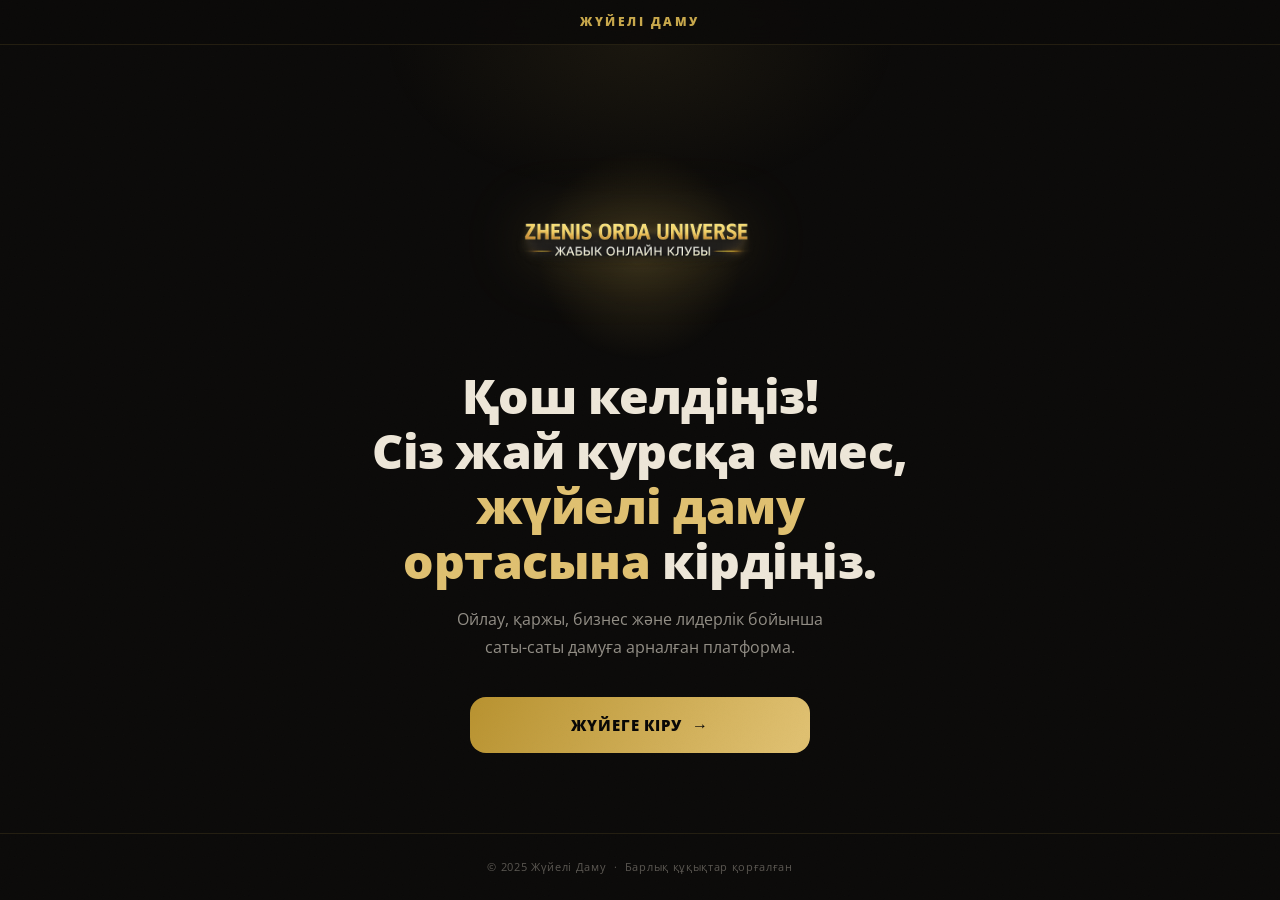
==== commit 4debf25a: "Add files via upload" ====
--- a/index.html
+++ b/index.html
@@ -61,7 +61,7 @@
       Recommended size: 600–800px wide @ 2x.
     -->
     <div class="hero-img-wrap reveal d1">
-      <img src="https://pngicon.ru/file/uploads/Belaja-rubashka-transparent-background-105x128.png" alt="Белая рубашка">
+      <img src="./IMG_2870.png"" alt="Белая рубашка">
     </div>
 
     <!-- MAIN HEADLINE — change text here -->
